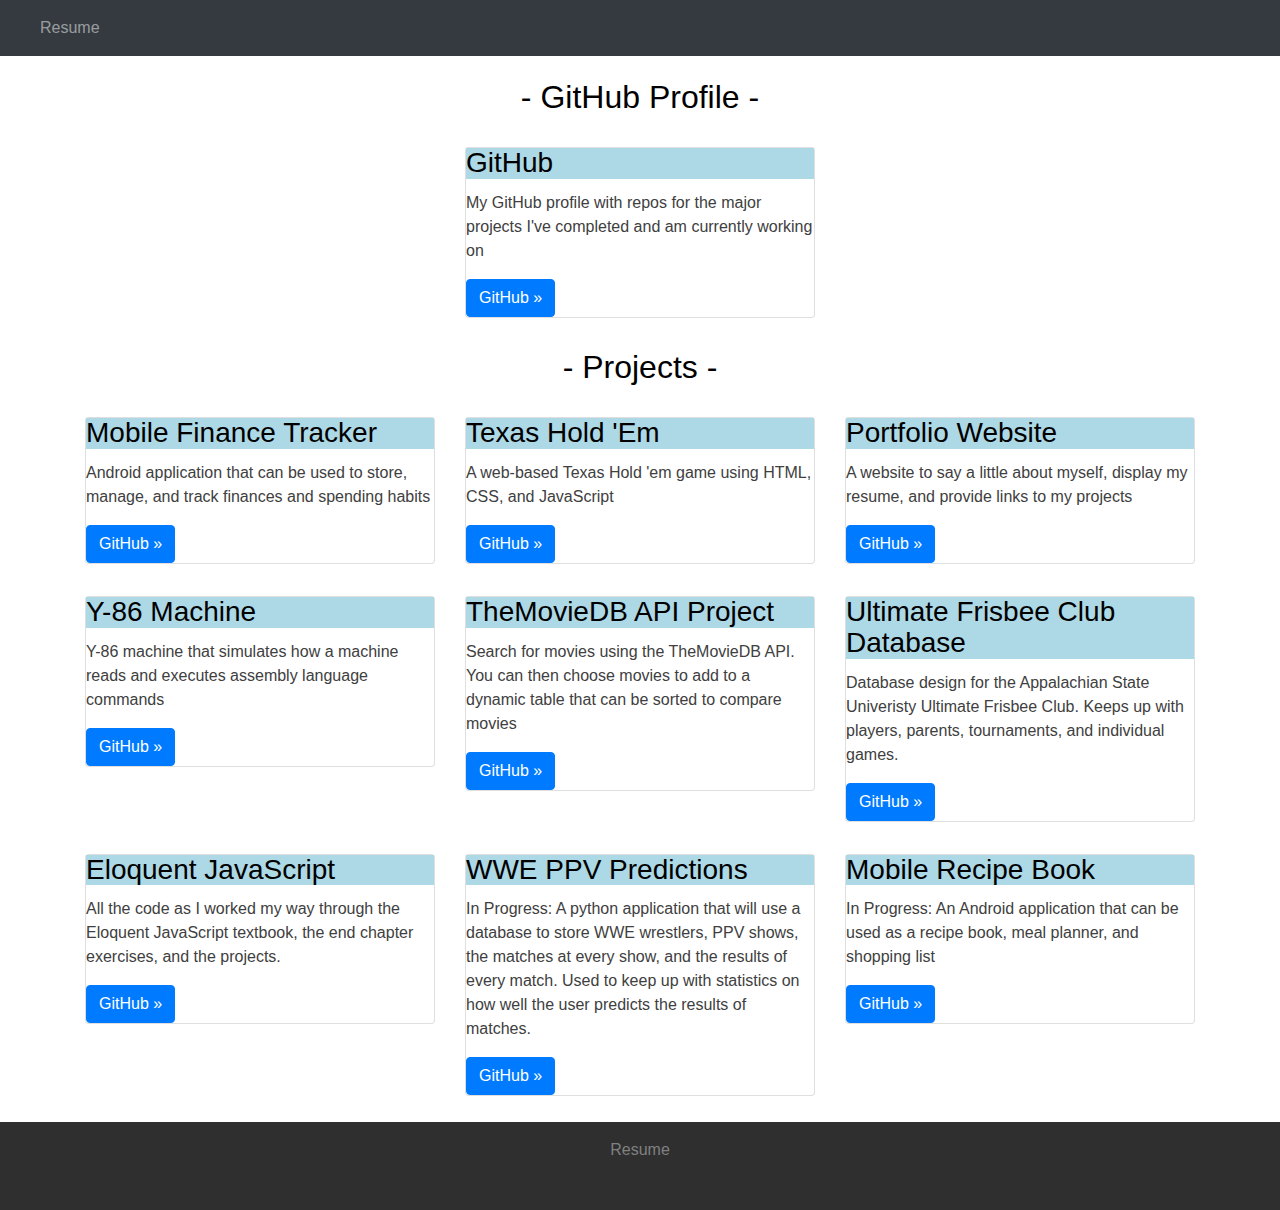
==== links.html @ 198df47a "Index and Resume combined, complete until the resume or projects need to be updated" ====
<!DOCTYPE html>
<html lang="en">
<head>
  <meta charset="UTF-8">
  <title>Links</title>
  <link href="./css/bootstrap.min.css" rel="stylesheet">
  <link rel="stylesheet" type="text/css" href="links_style.css" />
</head>
<body>
  <nav class="navbar navbar-expand-md navbar-dark fixed-top bg-dark">
      <a class="navbar-brand" href="#"></a>
      <button class="navbar-toggler" type="button" data-toggle="collapse" data-target="#navbarCollapse" aria-controls="navbarCollapse" aria-expanded="false" aria-label="Toggle navigation">
        <span class="navbar-toggler-icon"></span>
      </button>
      <div class="collapse navbar-collapse" id="navbarCollapse">
        <ul class="navbar-nav mr-auto">
          <li class="nav-item ">
            <a class="nav-link" href="index.html">Resume <span class="sr-only">(current)</span></a>
          </li>
        </ul>
      </div>
    </nav>


  <div class="container">
    <h2>- GitHub Profile -</h2>
    <div class="row">
      <div class="col-sm-4 hide"></div>
      <div class="col-sm-4">
        <div class="card">
          <div class="card-block">
            <h3 class="card-title">GitHub</h3>
            <p class="card-text">My GitHub profile with repos for the major projects I've completed and am currently working on</p>
            <a href="https://github.com/srad1292?tab=repositories" target="_blank" class="btn btn-primary">GitHub &raquo;</a>
          </div>
        </div>
      </div>
    </div>
  </div>


  <div class="container">
      <h2>- Projects -</h2>
      <div class="row">
      <div class="col-sm-4">
        <div class="card">
          <div class="card-block">
            <h3 class="card-title">Mobile Finance Tracker</h3>
            <p class="card-text">Android application that can be used to store, manage, and track finances and spending habits</p>
            <div class="cnt-btn"><a href="https://github.com/srad1292/MobileFinanceTracker" target="_blank" class="btn btn-primary">GitHub &raquo;</a></div>
          </div>
        </div>
      </div>
      <div class="col-sm-4">
        <div class="card">
          <div class="card-block">
            <h3 class="card-title">Texas Hold 'Em</h3>
            <p class="card-text">A web-based Texas Hold 'em game using HTML, CSS, and JavaScript</p>
            <a href="https://github.com/srad1292/Casino" target="_blank" class="btn btn-primary">GitHub &raquo;</a>
          </div>
        </div>
      </div>
      <div class="col-sm-4">
        <div class="card">
          <div class="card-block">
            <h3 class="card-title">Portfolio Website</h3>
            <p class="card-text">A website to say a little about myself, display my resume, and provide links to my projects</p>
            <a href="https://github.com/srad1292/Portfolio" target="_blank" class="btn btn-primary">GitHub &raquo;</a>
          </div>
        </div>
      </div>
    </div>

  <div class="row">
      <div class="col-sm-4">
        <div class="card">
          <div class="card-block">
            <h3 class="card-title">Y-86 Machine</h3>
            <p class="card-text">Y-86 machine that simulates how a machine reads and executes assembly language commands</p>
            <a href="https://github.com/srad1292/y86-simulator" target="_blank" class="btn btn-primary">GitHub &raquo;</a>
          </div>
        </div>
      </div>
      <div class="col-sm-4">
        <div class="card">
          <div class="card-block">
            <h3 class="card-title">TheMovieDB API Project</h3>
            <p class="card-text">Search for movies using the TheMovieDB API.  You can then choose movies to add to a dynamic table that can be sorted to compare movies</p>
            <a href="https://github.com/srad1292/MovieCompareTheMovieDBAPI" target="_blank" class="btn btn-primary">GitHub &raquo;</a>
          </div>
        </div>
      </div>
      <div class="col-sm-4">
        <div class="card">
          <div class="card-block">
            <h3 class="card-title">Ultimate Frisbee Club Database</h3>
            <p class="card-text">Database design for the Appalachian State Univeristy Ultimate Frisbee Club.  Keeps up with players, parents, tournaments, and individual games.</p>
            <a href="https://github.com/srad1292/Ultimate-Club-Database" target="_blank" class="btn btn-primary">GitHub &raquo;</a>
          </div>
        </div>
      </div>
    </div> 
  
    <div class="row">
      <div class="col-sm-4">
        <div class="card">
          <div class="card-block">
            <h3 class="card-title">Eloquent JavaScript</h3>
            <p class="card-text">All the code as I worked my way through the Eloquent JavaScript textbook, the end chapter exercises, and the projects.</p>
            <a href="https://github.com/srad1292/EloquentJavaScriptCode" target="_blank" class="btn btn-primary">GitHub &raquo;</a>
          </div>
        </div>
      </div>
      <div class="col-sm-4">
        <div class="card">
          <div class="card-block">
            <h3 class="card-title">WWE PPV Predictions</h3>
            <p class="card-text">In Progress: A python application that will use a database to store WWE wrestlers, PPV shows, the matches at every show, and the results of every match.  Used to keep up with statistics on how well the user predicts the results of matches.</p>
            <a href="https://github.com/srad1292/PredictionsForWWEPPVsNoGUI" target="_blank" class="btn btn-primary">GitHub &raquo;</a>
          </div>
        </div>
      </div>
      <div class="col-sm-4">
        <div class="card">
          <div class="card-block">
            <h3 class="card-title">Mobile Recipe Book</h3>
            <p class="card-text">In Progress: An Android application that can be used as a recipe book, meal planner, and shopping list</p>
            <a href="https://github.com/srad1292/MyRecipeBook" target="_blank" class="btn btn-primary">GitHub &raquo;</a>
          </div>
        </div>
      </div>
    </div> 
  </div>




	<footer class="container-fluid bg-4 text-center">
    	<p>
      		<a href="index.html" class="bottom_links">Resume</a>
    	</p>
 	</footer>

</body>
</html>
---- links_style.css ----
body {
  padding-top: 3rem;
  padding-bottom: 0;
  margin-bottom: 0;
  color: #404040;
}


.container {
	padding-top: 2rem;
}

.row {
	margin-top: 2rem;
}

h2 {
  text-align: center;
  color: black
}

.hide {
  display: hidden;
}


.card-title {
  background-color: lightblue;
  color: black;
}

.bg-4 {
    background-color: #2f2f2f;
    color: #ffffff;
}

footer {
  margin-top: 2%;
  padding-top: 1rem;
  padding-bottom: 2rem;
}

.bottom_links{
  color: gray;
}

.bottom_links:hover{
  color: white;
}




/**Increase the margin between rows at 1200 px
   Below 1200 there are still 3 per row but the 
   Margin gets bigger so by increasing it above
   1200 the look stays consistent*/
@media (min-width: 1200px) {
	.secondary{
		padding-top: 4rem;
	}
}
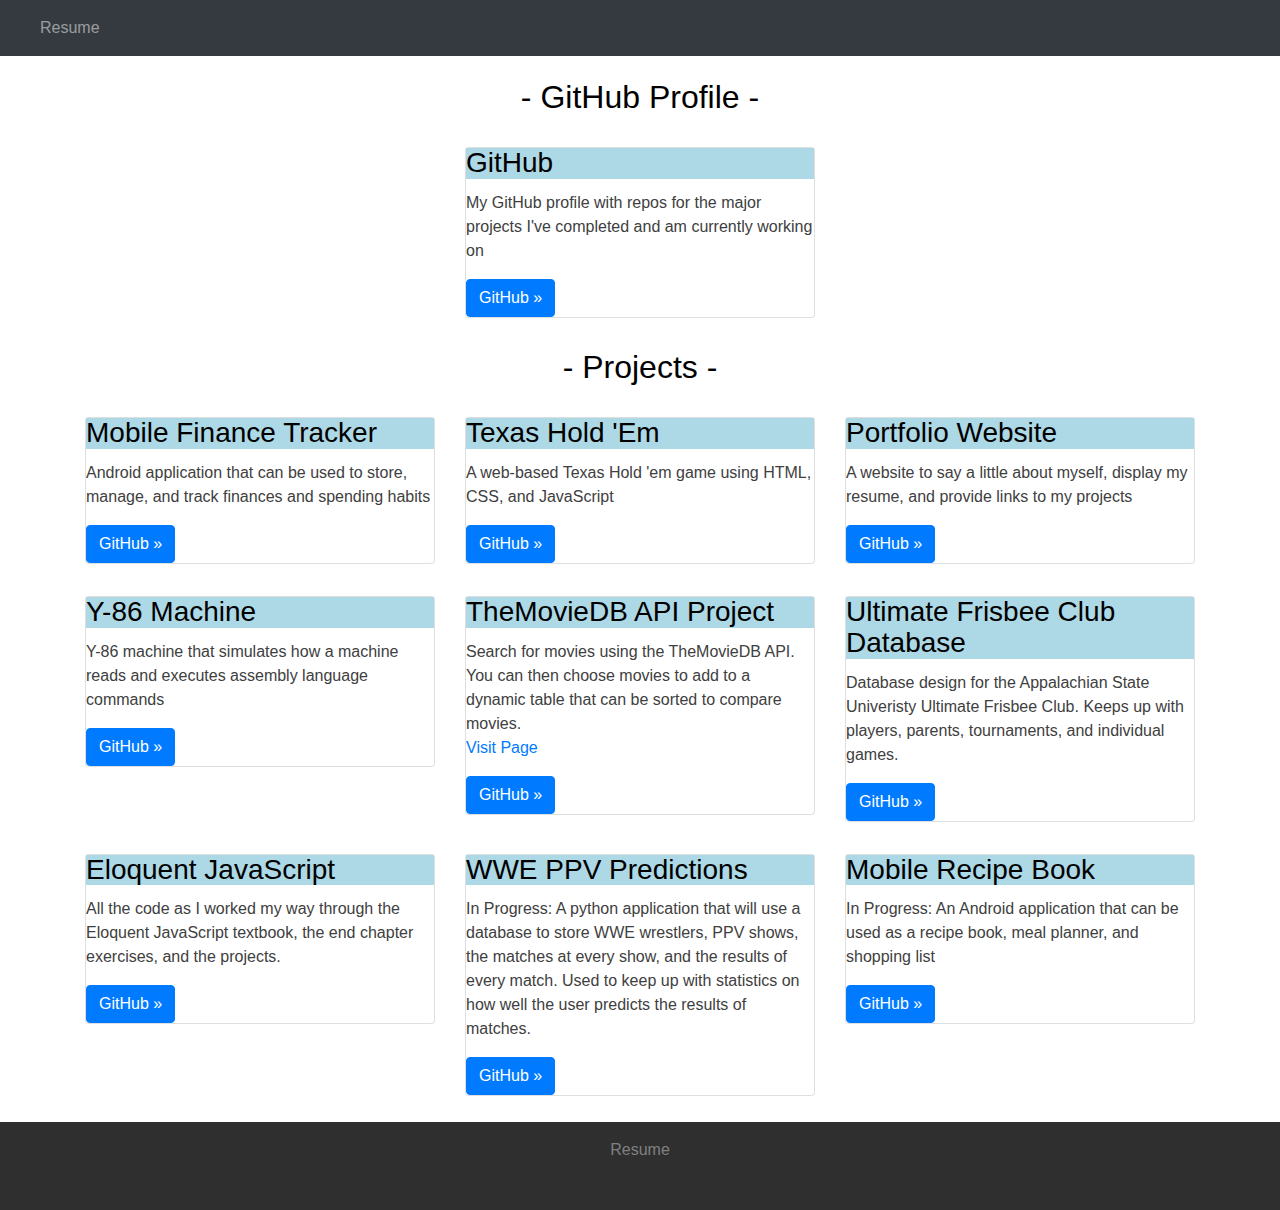
==== commit 7050cb1b: "link to finished movie api project added" ====
--- a/links.html
+++ b/links.html
@@ -85,7 +85,10 @@
         <div class="card">
           <div class="card-block">
             <h3 class="card-title">TheMovieDB API Project</h3>
-            <p class="card-text">Search for movies using the TheMovieDB API.  You can then choose movies to add to a dynamic table that can be sorted to compare movies</p>
+            <p class="card-text">Search for movies using the TheMovieDB API.  You can then choose movies to add to a dynamic table that can be sorted to compare movies.<br>
+              <a href="https://srad1292.github.io/MovieCompareTheMovieDBAPI/" target="_blank">
+                Visit Page</a>
+            </p>
             <a href="https://github.com/srad1292/MovieCompareTheMovieDBAPI" target="_blank" class="btn btn-primary">GitHub &raquo;</a>
           </div>
         </div>
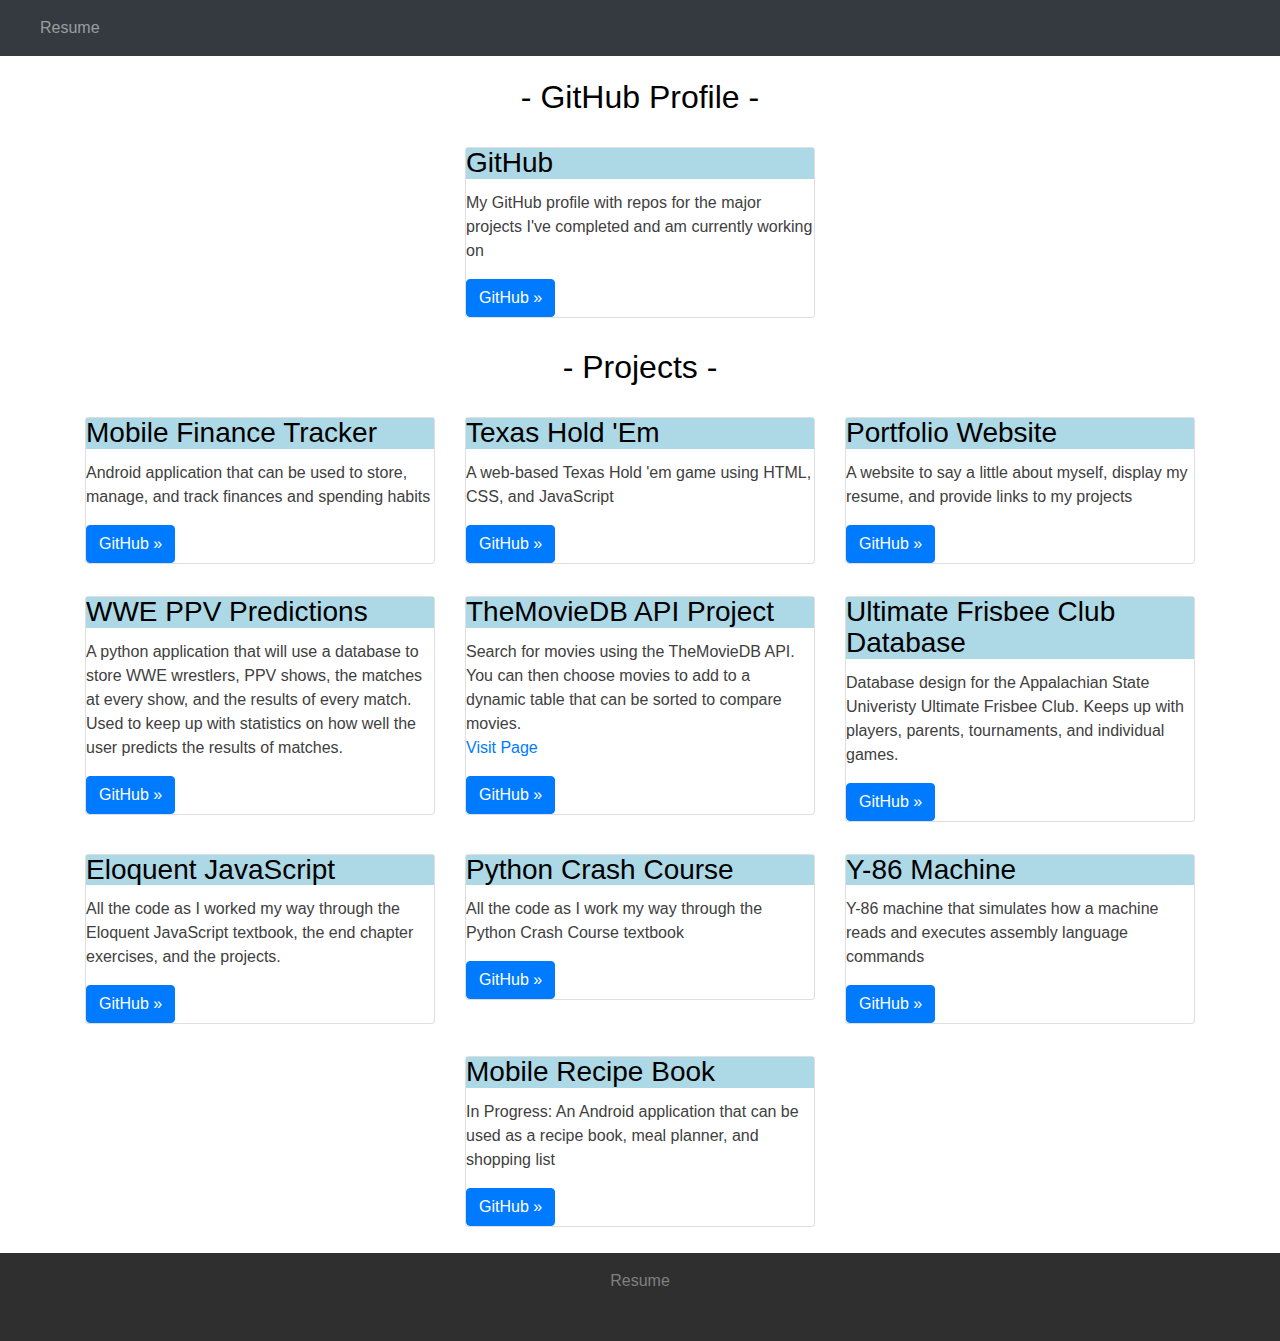
==== commit 59a86665: "Added the most up to date resume document, changed WWE prediction from in progress to complete, orga" ====
--- a/links.html
+++ b/links.html
@@ -75,12 +75,13 @@
       <div class="col-sm-4">
         <div class="card">
           <div class="card-block">
-            <h3 class="card-title">Y-86 Machine</h3>
-            <p class="card-text">Y-86 machine that simulates how a machine reads and executes assembly language commands</p>
-            <a href="https://github.com/srad1292/y86-simulator" target="_blank" class="btn btn-primary">GitHub &raquo;</a>
+            <h3 class="card-title">WWE PPV Predictions</h3>
+            <p class="card-text">A python application that will use a database to store WWE wrestlers, PPV shows, the matches at every show, and the results of every match.  Used to keep up with statistics on how well the user predicts the results of matches.</p>
+            <a href="https://github.com/srad1292/PredictionsForWWEPPVsNoGUI" target="_blank" class="btn btn-primary">GitHub &raquo;</a>
           </div>
         </div>
       </div>
+      
       <div class="col-sm-4">
         <div class="card">
           <div class="card-block">
@@ -117,11 +118,25 @@
       <div class="col-sm-4">
         <div class="card">
           <div class="card-block">
-            <h3 class="card-title">WWE PPV Predictions</h3>
-            <p class="card-text">In Progress: A python application that will use a database to store WWE wrestlers, PPV shows, the matches at every show, and the results of every match.  Used to keep up with statistics on how well the user predicts the results of matches.</p>
-            <a href="https://github.com/srad1292/PredictionsForWWEPPVsNoGUI" target="_blank" class="btn btn-primary">GitHub &raquo;</a>
+            <h3 class="card-title">Python Crash Course</h3>
+            <p class="card-text">All the code as I work my way through the Python Crash Course textbook</p>
+            <a href="https://github.com/srad1292/PythonCrashCourse" target="_blank" class="btn btn-primary">GitHub &raquo;</a>
           </div>
         </div>
+      </div>
+      <div class="col-sm-4">
+        <div class="card">
+          <div class="card-block">
+            <h3 class="card-title">Y-86 Machine</h3>
+            <p class="card-text">Y-86 machine that simulates how a machine reads and executes assembly language commands</p>
+            <a href="https://github.com/srad1292/y86-simulator" target="_blank" class="btn btn-primary">GitHub &raquo;</a>
+          </div>
+        </div>
+      </div>
+    </div> 
+
+    <div class="row">
+      <div class="col-sm-4">
       </div>
       <div class="col-sm-4">
         <div class="card">
@@ -131,6 +146,10 @@
             <a href="https://github.com/srad1292/MyRecipeBook" target="_blank" class="btn btn-primary">GitHub &raquo;</a>
           </div>
         </div>
+      </div>
+
+      <div class="col-sm-4">
+
       </div>
     </div> 
   </div>
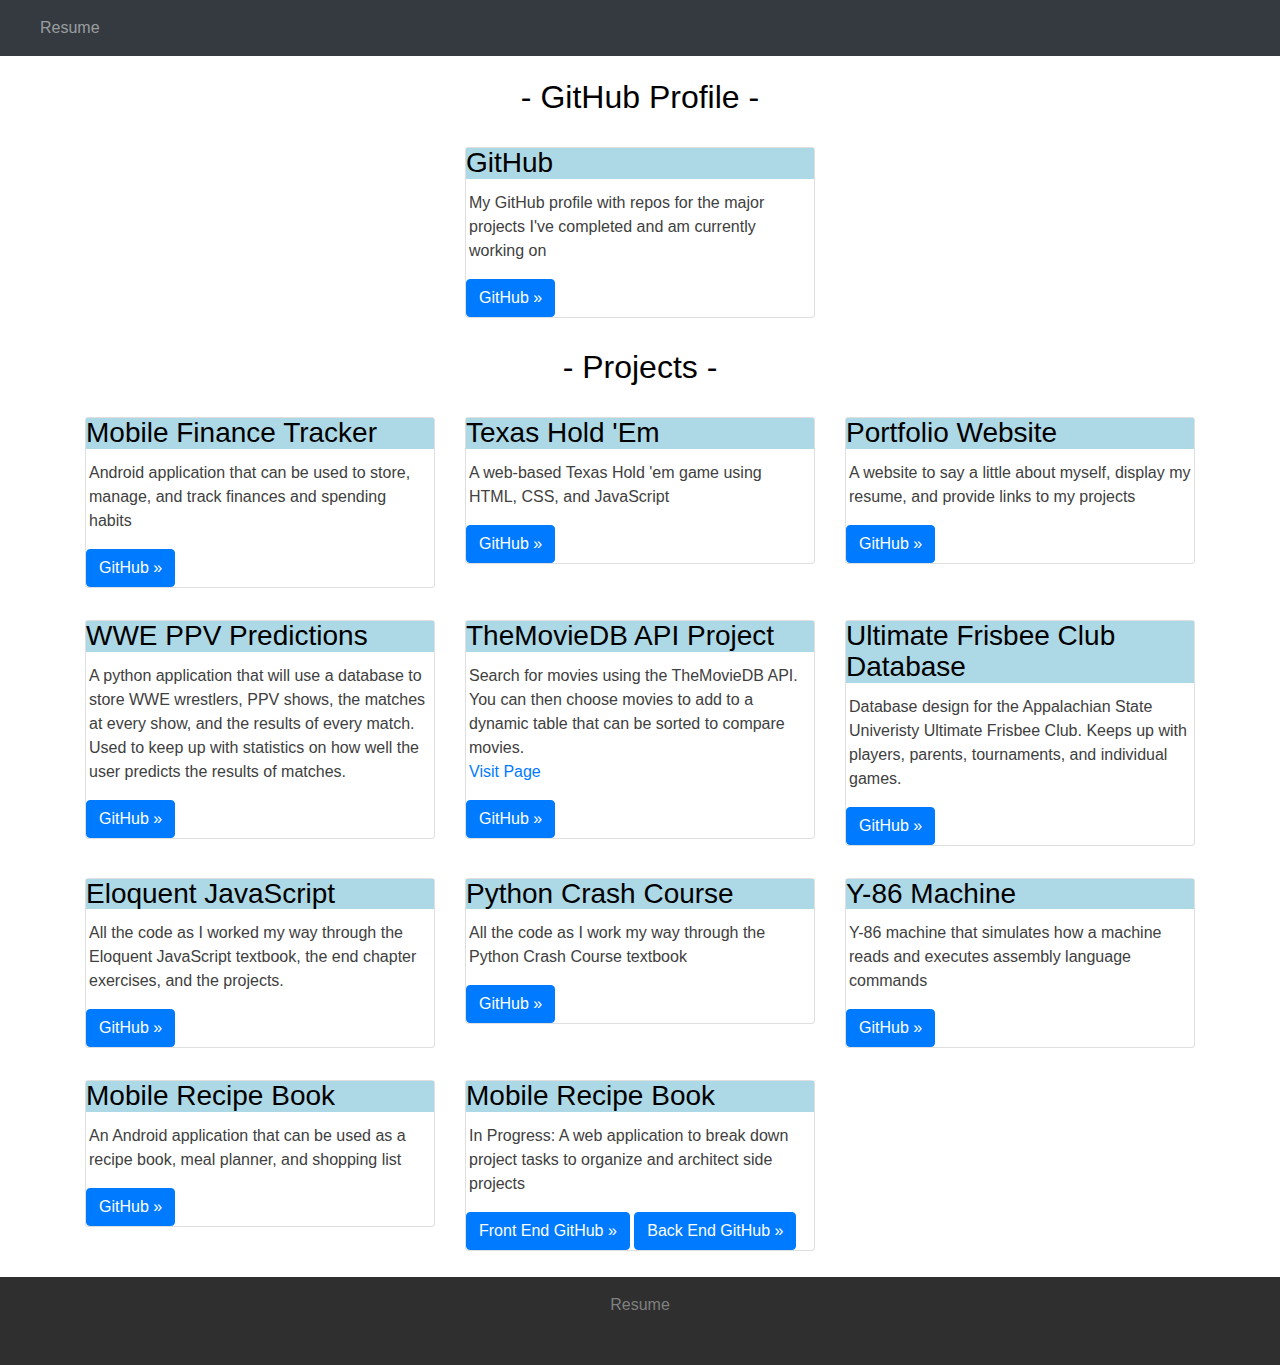
==== commit 189d5b8f: "updated portfolio with att job" ====
--- a/links.html
+++ b/links.html
@@ -4,7 +4,7 @@
   <meta charset="UTF-8">
   <title>Links</title>
   <link href="./css/bootstrap.min.css" rel="stylesheet">
-  <link rel="stylesheet" type="text/css" href="links_style.css" />
+  <link rel="stylesheet" type="text/css" href="./css/links_style.css" />
 </head>
 <body>
   <nav class="navbar navbar-expand-md navbar-dark fixed-top bg-dark">
@@ -137,13 +137,22 @@
 
     <div class="row">
       <div class="col-sm-4">
+          <div class="card">
+              <div class="card-block">
+                <h3 class="card-title">Mobile Recipe Book</h3>
+                <p class="card-text">An Android application that can be used as a recipe book, meal planner, and shopping list</p>
+                <a href="https://github.com/srad1292/AndroidRecipeBook" target="_blank" class="btn btn-primary">GitHub &raquo;</a>
+              </div>
+            </div>
       </div>
+
       <div class="col-sm-4">
         <div class="card">
           <div class="card-block">
             <h3 class="card-title">Mobile Recipe Book</h3>
-            <p class="card-text">In Progress: An Android application that can be used as a recipe book, meal planner, and shopping list</p>
-            <a href="https://github.com/srad1292/MyRecipeBook" target="_blank" class="btn btn-primary">GitHub &raquo;</a>
+            <p class="card-text">In Progress: A web application to break down project tasks to organize and architect side projects</p>
+            <a href="https://github.com/srad1292/tt_angular" target="_blank" class="btn btn-primary">Front End GitHub &raquo;</a>
+            <a href="https://github.com/srad1292/tt_modules" target="_blank" class="btn btn-primary">Back End GitHub &raquo;</a>
           </div>
         </div>
       </div>
--- a/css/links_style.css
+++ b/css/links_style.css
@@ -0,0 +1,67 @@
+body {
+  padding-top: 3rem;
+  padding-bottom: 0;
+  margin-bottom: 0;
+  color: #404040;
+}
+
+
+.container {
+	padding-top: 2rem;
+}
+
+.row {
+	margin-top: 2rem;
+}
+
+h2 {
+  text-align: center;
+  color: black
+}
+
+.hide {
+  display: hidden;
+}
+
+
+.card-title {
+  background-color: lightblue;
+  color: black;
+}
+
+.card-text {
+  padding-left: 3px;
+  padding-right: 3px;
+}
+
+.bg-4 {
+    background-color: #2f2f2f;
+    color: #ffffff;
+}
+
+footer {
+  margin-top: 2%;
+  padding-top: 1rem;
+  padding-bottom: 2rem;
+}
+
+.bottom_links{
+  color: gray;
+}
+
+.bottom_links:hover{
+  color: white;
+}
+
+
+
+
+/**Increase the margin between rows at 1200 px
+   Below 1200 there are still 3 per row but the 
+   Margin gets bigger so by increasing it above
+   1200 the look stays consistent*/
+@media (min-width: 1200px) {
+	.secondary{
+		padding-top: 4rem;
+	}
+}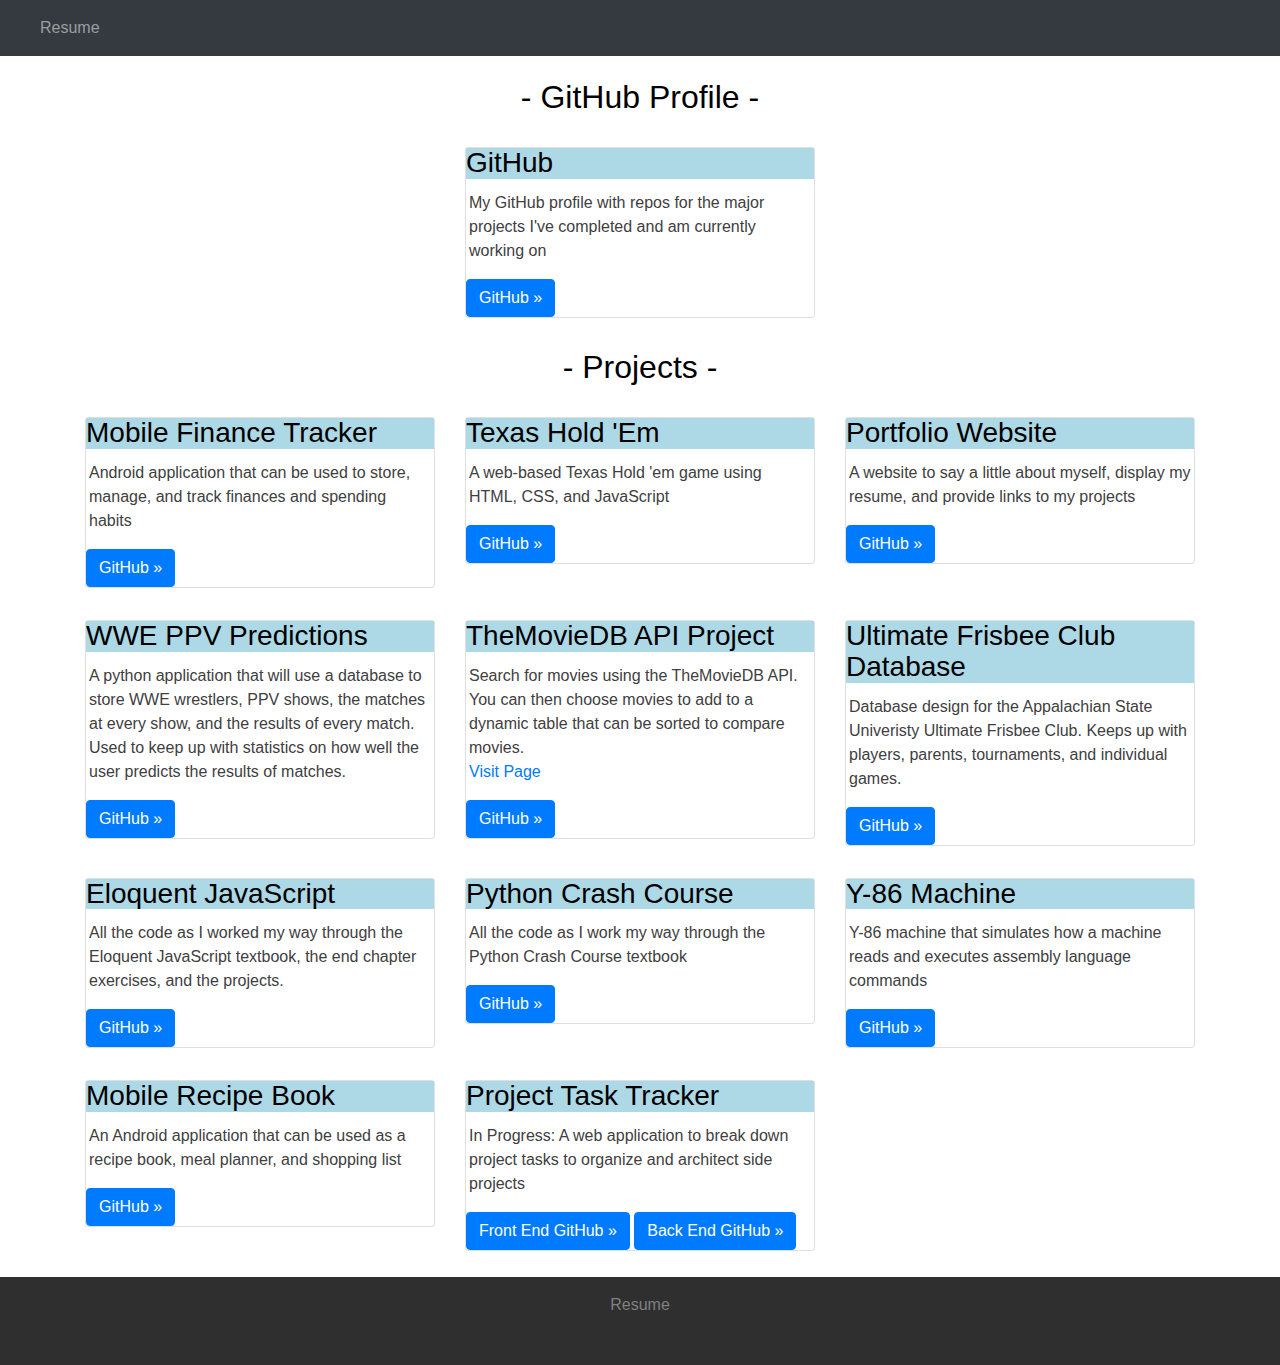
==== commit 6523c328: "updated link to tt backend" ====
--- a/links.html
+++ b/links.html
@@ -149,10 +149,10 @@
       <div class="col-sm-4">
         <div class="card">
           <div class="card-block">
-            <h3 class="card-title">Mobile Recipe Book</h3>
+            <h3 class="card-title">Project Task Tracker</h3>
             <p class="card-text">In Progress: A web application to break down project tasks to organize and architect side projects</p>
             <a href="https://github.com/srad1292/tt_angular" target="_blank" class="btn btn-primary">Front End GitHub &raquo;</a>
-            <a href="https://github.com/srad1292/tt_modules" target="_blank" class="btn btn-primary">Back End GitHub &raquo;</a>
+            <a href="https://github.com/srad1292/tt_backend" target="_blank" class="btn btn-primary">Back End GitHub &raquo;</a>
           </div>
         </div>
       </div>
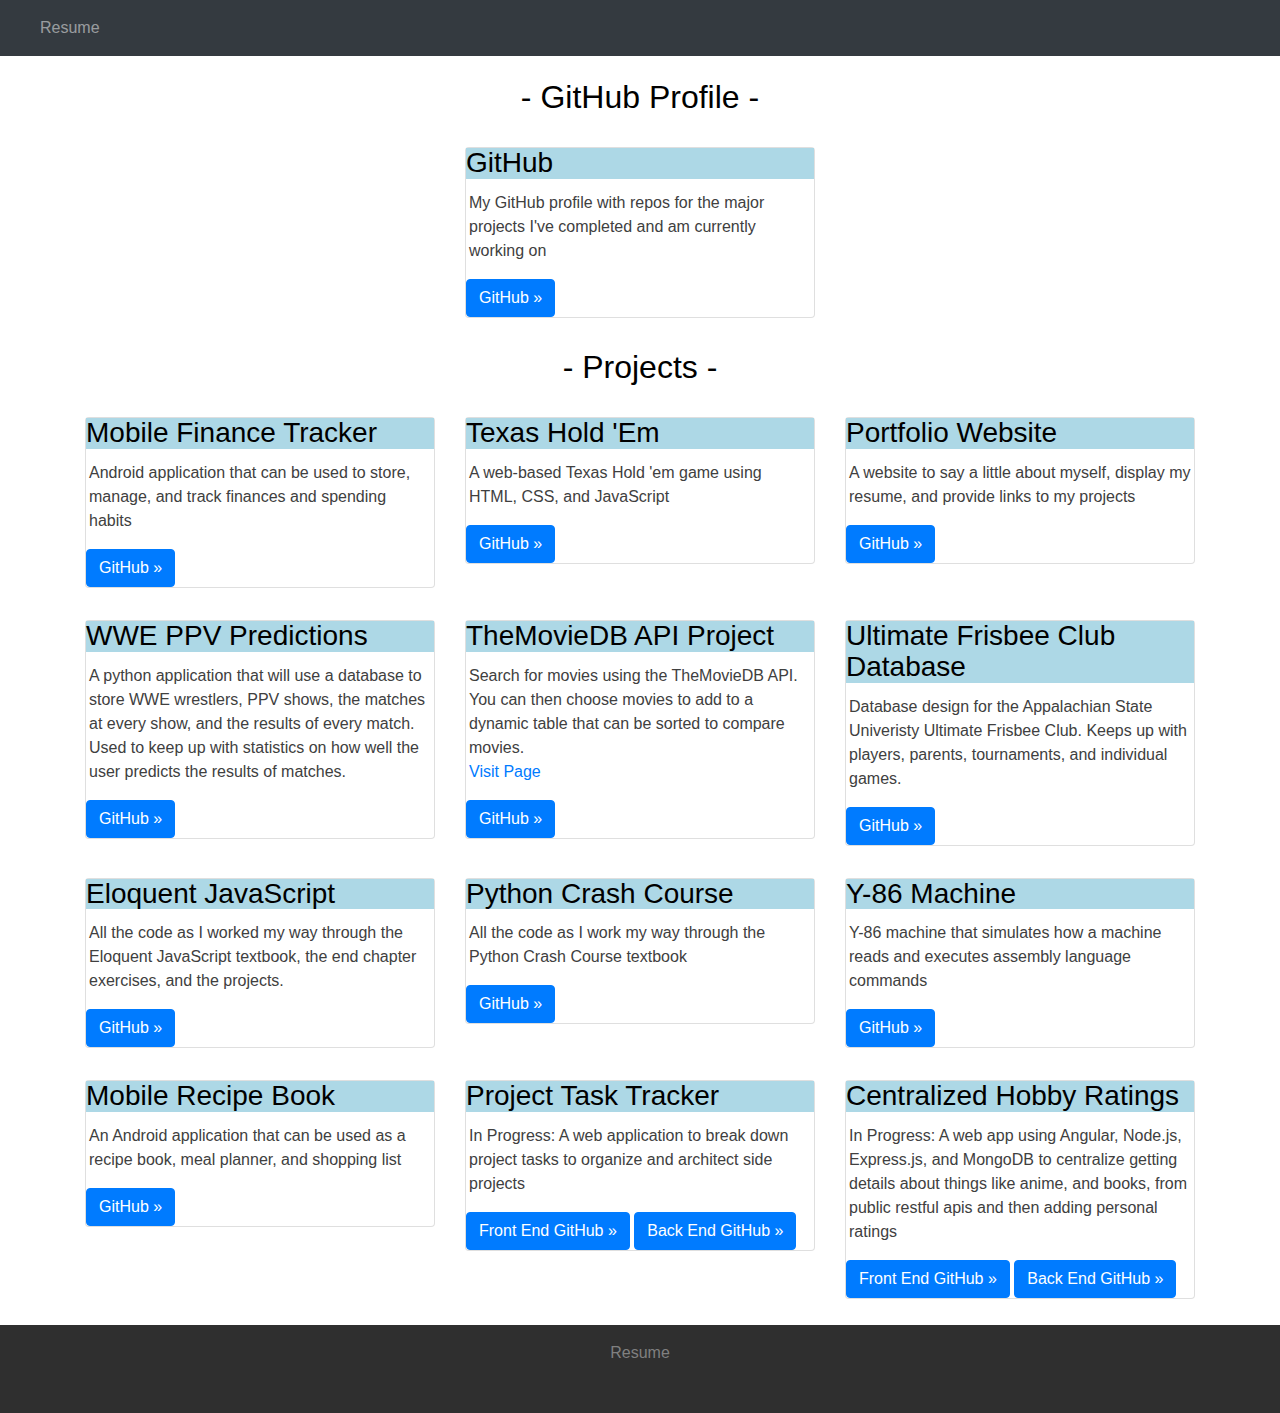
==== commit c49c4162: "new projects and knowledge added" ====
--- a/links.html
+++ b/links.html
@@ -158,7 +158,14 @@
       </div>
 
       <div class="col-sm-4">
-
+        <div class="card">
+          <div class="card-block">
+            <h3 class="card-title">Centralized Hobby Ratings</h3>
+            <p class="card-text">In Progress: A web app using Angular, Node.js, Express.js, and MongoDB to centralize getting details about things like anime, and books, from public restful apis and then adding personal ratings</p>
+            <a href="https://github.com/srad1292/hobbies_frontend" target="_blank" class="btn btn-primary">Front End GitHub &raquo;</a>
+            <a href="https://github.com/srad1292/hobbies_backend" target="_blank" class="btn btn-primary">Back End GitHub &raquo;</a>
+          </div>
+        </div>
       </div>
     </div> 
   </div>
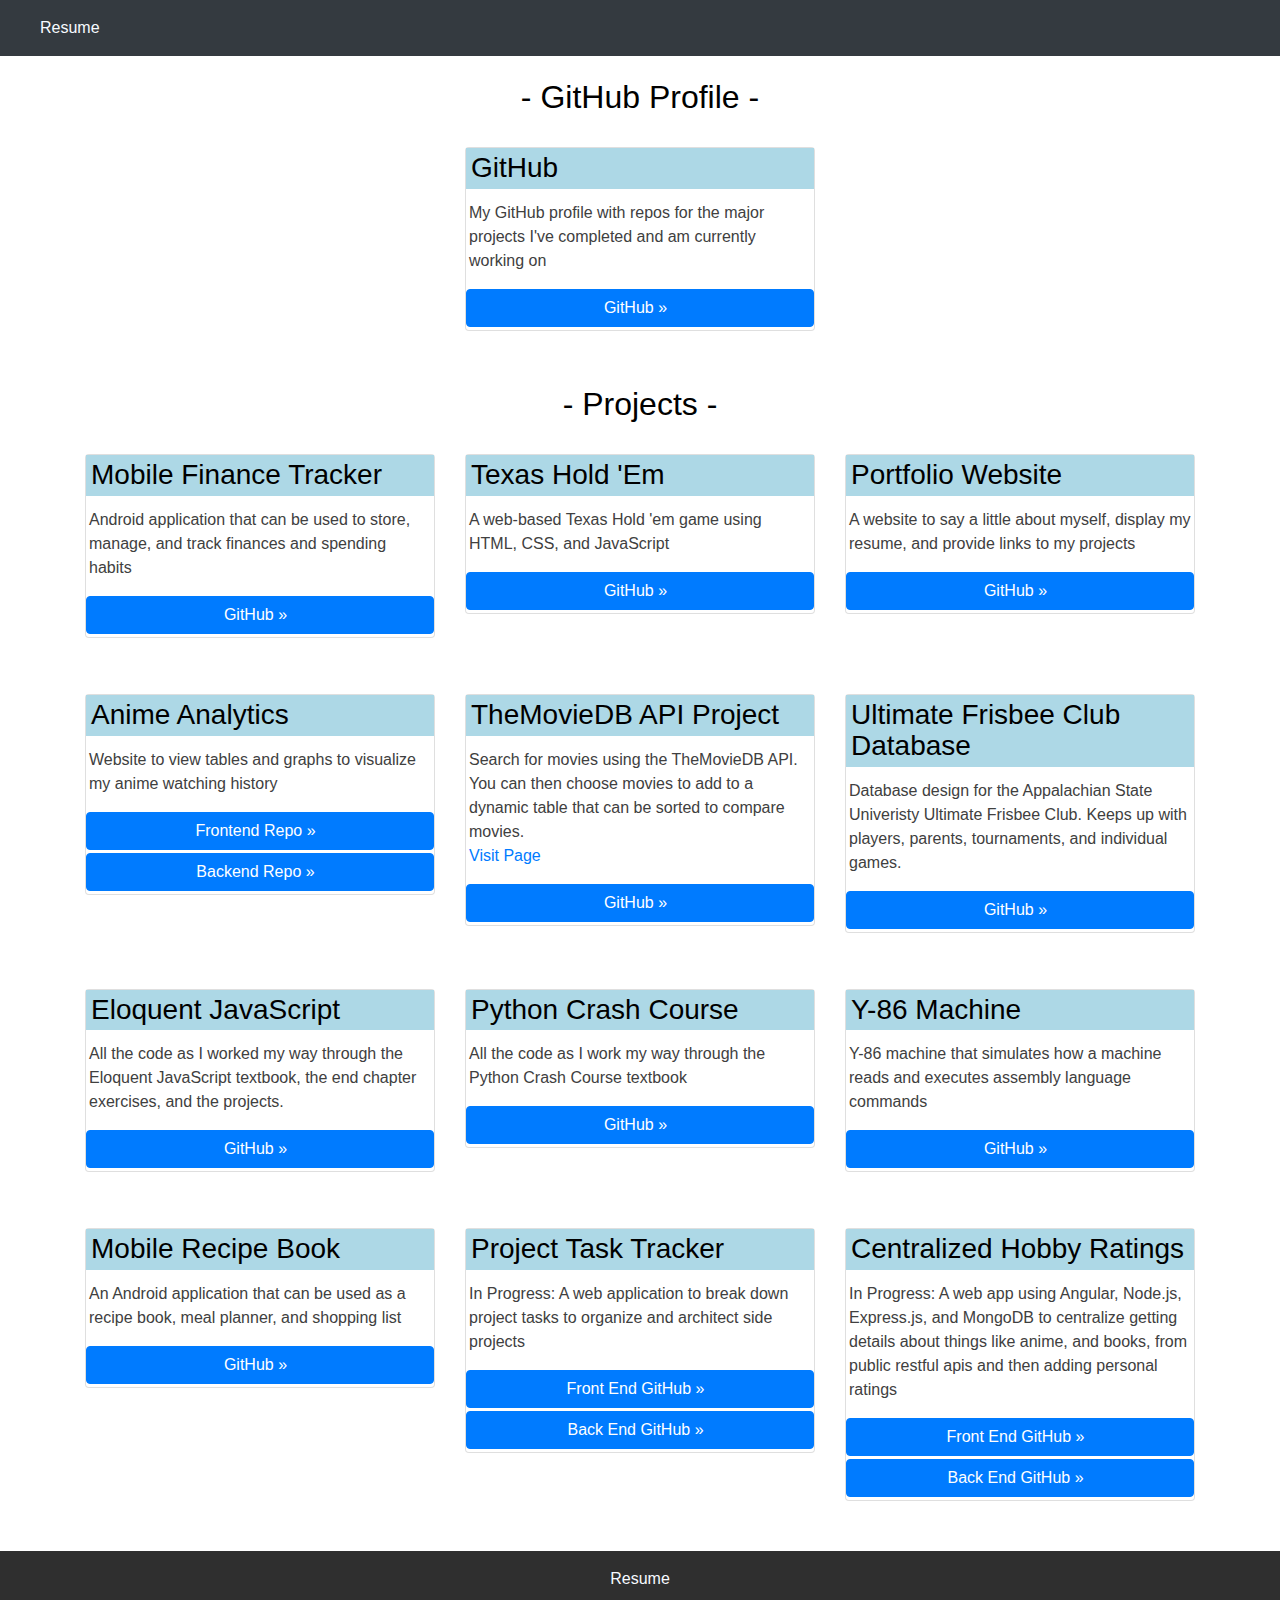
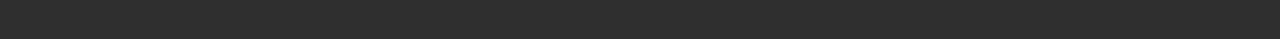
==== commit 6a3b4ae8: "11-19-2020 update" ====
--- a/links.html
+++ b/links.html
@@ -7,7 +7,7 @@
   <link rel="stylesheet" type="text/css" href="./css/links_style.css" />
 </head>
 <body>
-  <nav class="navbar navbar-expand-md navbar-dark fixed-top bg-dark">
+  <nav class="navbar navbar-expand navbar-dark fixed-top bg-dark">
       <a class="navbar-brand" href="#"></a>
       <button class="navbar-toggler" type="button" data-toggle="collapse" data-target="#navbarCollapse" aria-controls="navbarCollapse" aria-expanded="false" aria-label="Toggle navigation">
         <span class="navbar-toggler-icon"></span>
@@ -15,7 +15,7 @@
       <div class="collapse navbar-collapse" id="navbarCollapse">
         <ul class="navbar-nav mr-auto">
           <li class="nav-item ">
-            <a class="nav-link" href="index.html">Resume <span class="sr-only">(current)</span></a>
+            <a class="nav-link navigation-link" href="index.html">Resume <span class="sr-only">(current)</span></a>
           </li>
         </ul>
       </div>
@@ -31,7 +31,7 @@
           <div class="card-block">
             <h3 class="card-title">GitHub</h3>
             <p class="card-text">My GitHub profile with repos for the major projects I've completed and am currently working on</p>
-            <a href="https://github.com/srad1292?tab=repositories" target="_blank" class="btn btn-primary">GitHub &raquo;</a>
+            <a href="https://github.com/srad1292?tab=repositories" target="_blank" class="btn btn-primary repo-button">GitHub &raquo;</a>
           </div>
         </div>
       </div>
@@ -47,7 +47,7 @@
           <div class="card-block">
             <h3 class="card-title">Mobile Finance Tracker</h3>
             <p class="card-text">Android application that can be used to store, manage, and track finances and spending habits</p>
-            <div class="cnt-btn"><a href="https://github.com/srad1292/MobileFinanceTracker" target="_blank" class="btn btn-primary">GitHub &raquo;</a></div>
+            <div class="cnt-btn"><a href="https://github.com/srad1292/MobileFinanceTracker" target="_blank" class="btn btn-primary repo-button">GitHub &raquo;</a></div>
           </div>
         </div>
       </div>
@@ -56,7 +56,7 @@
           <div class="card-block">
             <h3 class="card-title">Texas Hold 'Em</h3>
             <p class="card-text">A web-based Texas Hold 'em game using HTML, CSS, and JavaScript</p>
-            <a href="https://github.com/srad1292/Casino" target="_blank" class="btn btn-primary">GitHub &raquo;</a>
+            <a href="https://github.com/srad1292/Casino" target="_blank" class="btn btn-primary repo-button">GitHub &raquo;</a>
           </div>
         </div>
       </div>
@@ -65,7 +65,7 @@
           <div class="card-block">
             <h3 class="card-title">Portfolio Website</h3>
             <p class="card-text">A website to say a little about myself, display my resume, and provide links to my projects</p>
-            <a href="https://github.com/srad1292/Portfolio" target="_blank" class="btn btn-primary">GitHub &raquo;</a>
+            <a href="https://github.com/srad1292/Portfolio" target="_blank" class="btn btn-primary repo-button">GitHub &raquo;</a>
           </div>
         </div>
       </div>
@@ -75,9 +75,10 @@
       <div class="col-sm-4">
         <div class="card">
           <div class="card-block">
-            <h3 class="card-title">WWE PPV Predictions</h3>
-            <p class="card-text">A python application that will use a database to store WWE wrestlers, PPV shows, the matches at every show, and the results of every match.  Used to keep up with statistics on how well the user predicts the results of matches.</p>
-            <a href="https://github.com/srad1292/PredictionsForWWEPPVsNoGUI" target="_blank" class="btn btn-primary">GitHub &raquo;</a>
+            <h3 class="card-title">Anime Analytics</h3>
+            <p class="card-text">Website to view tables and graphs to visualize my anime watching history</p>
+            <a href="https://github.com/srad1292/anime-analytics-ui/tree/develop" target="_blank" class="btn btn-primary repo-button">Frontend Repo &raquo;</a>
+            <a href="https://github.com/srad1292/anime_analytics_api/tree/develop" target="_blank" class="btn btn-primary repo-button">Backend Repo &raquo;</a>
           </div>
         </div>
       </div>
@@ -90,7 +91,7 @@
               <a href="https://srad1292.github.io/MovieCompareTheMovieDBAPI/" target="_blank">
                 Visit Page</a>
             </p>
-            <a href="https://github.com/srad1292/MovieCompareTheMovieDBAPI" target="_blank" class="btn btn-primary">GitHub &raquo;</a>
+            <a href="https://github.com/srad1292/MovieCompareTheMovieDBAPI" target="_blank" class="btn btn-primary repo-button">GitHub &raquo;</a>
           </div>
         </div>
       </div>
@@ -99,7 +100,7 @@
           <div class="card-block">
             <h3 class="card-title">Ultimate Frisbee Club Database</h3>
             <p class="card-text">Database design for the Appalachian State Univeristy Ultimate Frisbee Club.  Keeps up with players, parents, tournaments, and individual games.</p>
-            <a href="https://github.com/srad1292/Ultimate-Club-Database" target="_blank" class="btn btn-primary">GitHub &raquo;</a>
+            <a href="https://github.com/srad1292/Ultimate-Club-Database" target="_blank" class="btn btn-primary repo-button">GitHub &raquo;</a>
           </div>
         </div>
       </div>
@@ -111,7 +112,7 @@
           <div class="card-block">
             <h3 class="card-title">Eloquent JavaScript</h3>
             <p class="card-text">All the code as I worked my way through the Eloquent JavaScript textbook, the end chapter exercises, and the projects.</p>
-            <a href="https://github.com/srad1292/EloquentJavaScriptCode" target="_blank" class="btn btn-primary">GitHub &raquo;</a>
+            <a href="https://github.com/srad1292/EloquentJavaScriptCode" target="_blank" class="btn btn-primary repo-button">GitHub &raquo;</a>
           </div>
         </div>
       </div>
@@ -120,7 +121,7 @@
           <div class="card-block">
             <h3 class="card-title">Python Crash Course</h3>
             <p class="card-text">All the code as I work my way through the Python Crash Course textbook</p>
-            <a href="https://github.com/srad1292/PythonCrashCourse" target="_blank" class="btn btn-primary">GitHub &raquo;</a>
+            <a href="https://github.com/srad1292/PythonCrashCourse" target="_blank" class="btn btn-primary repo-button">GitHub &raquo;</a>
           </div>
         </div>
       </div>
@@ -129,7 +130,7 @@
           <div class="card-block">
             <h3 class="card-title">Y-86 Machine</h3>
             <p class="card-text">Y-86 machine that simulates how a machine reads and executes assembly language commands</p>
-            <a href="https://github.com/srad1292/y86-simulator" target="_blank" class="btn btn-primary">GitHub &raquo;</a>
+            <a href="https://github.com/srad1292/y86-simulator" target="_blank" class="btn btn-primary repo-button">GitHub &raquo;</a>
           </div>
         </div>
       </div>
@@ -141,7 +142,7 @@
               <div class="card-block">
                 <h3 class="card-title">Mobile Recipe Book</h3>
                 <p class="card-text">An Android application that can be used as a recipe book, meal planner, and shopping list</p>
-                <a href="https://github.com/srad1292/AndroidRecipeBook" target="_blank" class="btn btn-primary">GitHub &raquo;</a>
+                <a href="https://github.com/srad1292/AndroidRecipeBook" target="_blank" class="btn btn-primary repo-button">GitHub &raquo;</a>
               </div>
             </div>
       </div>
@@ -151,8 +152,8 @@
           <div class="card-block">
             <h3 class="card-title">Project Task Tracker</h3>
             <p class="card-text">In Progress: A web application to break down project tasks to organize and architect side projects</p>
-            <a href="https://github.com/srad1292/tt_angular" target="_blank" class="btn btn-primary">Front End GitHub &raquo;</a>
-            <a href="https://github.com/srad1292/tt_backend" target="_blank" class="btn btn-primary">Back End GitHub &raquo;</a>
+            <a href="https://github.com/srad1292/tt_angular" target="_blank" class="btn btn-primary repo-button">Front End GitHub &raquo;</a>
+            <a href="https://github.com/srad1292/tt_backend" target="_blank" class="btn btn-primary repo-button">Back End GitHub &raquo;</a>
           </div>
         </div>
       </div>
@@ -162,8 +163,8 @@
           <div class="card-block">
             <h3 class="card-title">Centralized Hobby Ratings</h3>
             <p class="card-text">In Progress: A web app using Angular, Node.js, Express.js, and MongoDB to centralize getting details about things like anime, and books, from public restful apis and then adding personal ratings</p>
-            <a href="https://github.com/srad1292/hobbies_frontend" target="_blank" class="btn btn-primary">Front End GitHub &raquo;</a>
-            <a href="https://github.com/srad1292/hobbies_backend" target="_blank" class="btn btn-primary">Back End GitHub &raquo;</a>
+            <a href="https://github.com/srad1292/hobbies_frontend" target="_blank" class="btn btn-primary repo-button">Front End GitHub &raquo;</a>
+            <a href="https://github.com/srad1292/hobbies_backend" target="_blank" class="btn btn-primary repo-button">Back End GitHub &raquo;</a>
           </div>
         </div>
       </div>
@@ -175,7 +176,7 @@
 
 	<footer class="container-fluid bg-4 text-center">
     	<p>
-      		<a href="index.html" class="bottom_links">Resume</a>
+      		<a href="index.html" class="navigation-link">Resume</a>
     	</p>
  	</footer>
 
--- a/css/links_style.css
+++ b/css/links_style.css
@@ -27,6 +27,7 @@
 .card-title {
   background-color: lightblue;
   color: black;
+  padding: 5px;
 }
 
 .card-text {
@@ -45,15 +46,23 @@
   padding-bottom: 2rem;
 }
 
-.bottom_links{
-  color: gray;
+.navigation-link{
+  color: rgb(247, 250, 255) !important;
 }
 
-.bottom_links:hover{
-  color: white;
+.navigation-link:hover{
+  color: rgba(255, 255, 255, 0.75) !important;
 }
 
+.repo-button {
+  display: block;
+  padding-left: 3px;
+  margin-bottom: 3px;
+}
 
+.col-sm-4 {
+  margin-bottom: 1.5rem;
+}
 
 
 /**Increase the margin between rows at 1200 px
